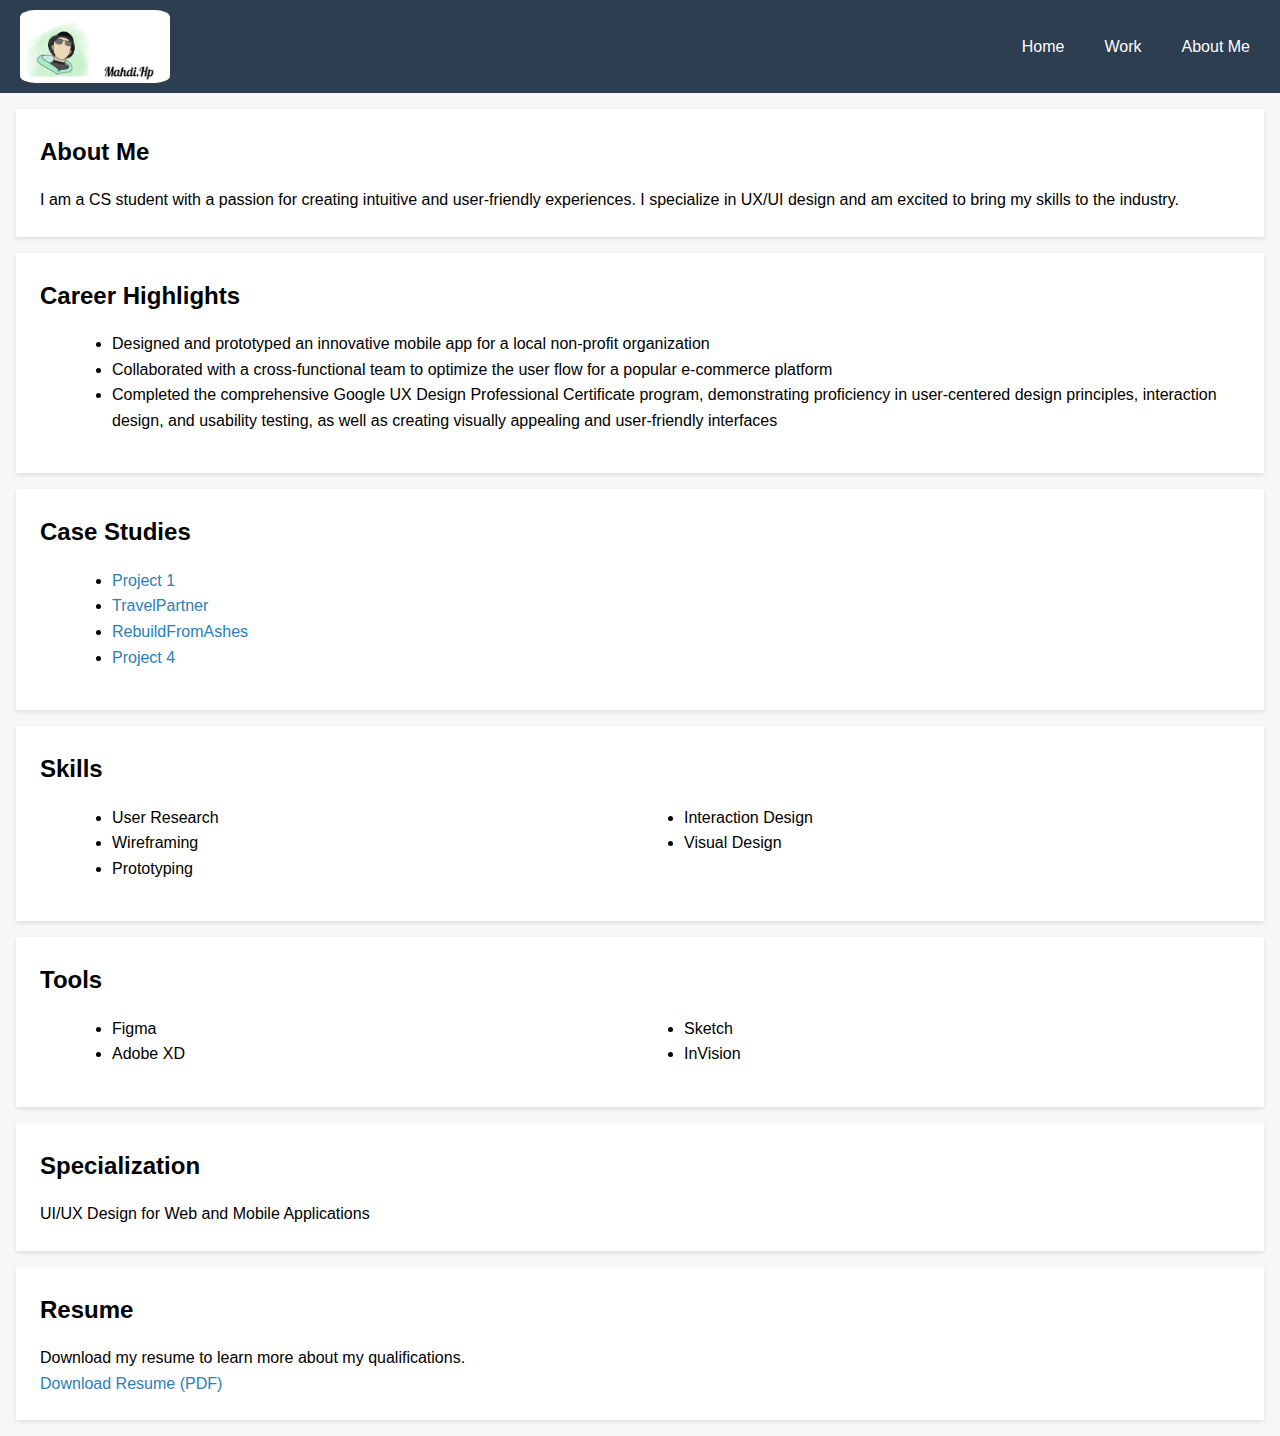
==== Blog.html @ a3c1210f "new home page" ====
<!DOCTYPE html>
<html>
  <head>
    <title>My UX/UI Portfolio</title>
    <link rel="stylesheet" type="text/css" href="Blog.css" />
  </head>
  <body>
    <header>
      <nav>
        <div class="logo">
          <img
            src="MHP.logo.png"
            alt="Logo"
            style="
              width: 150px;
              height: auto;
              float: left;
              margin-top: 10px;
              margin-right: 20px;
              margin-bottom: 10px;
              margin-left: 20px;
            "
          />
        </div>
        <ul>
          <li><a href="Home.html">Home</a></li>
          <li><a href="work.html">Work</a></li>
          <li><a href="#Blog.html">About Me</a></li>
        </ul>
      </nav>
    </header>

    <section class="about">
      <h3>About Me</h3>
      <p>
        I am a CS student with a passion for creating intuitive and
        user-friendly experiences. I specialize in UX/UI design and am excited
        to bring my skills to the industry.
      </p>
    </section>

    <section class="highlights">
      <h3>Career Highlights</h3>
      <ul>
        <li>
          Designed and prototyped an innovative mobile app for a local
          non-profit organization
        </li>
        <li>
          Collaborated with a cross-functional team to optimize the user flow
          for a popular e-commerce platform
        </li>
        <li>
          Completed the comprehensive Google UX Design Professional Certificate
          program, demonstrating proficiency in user-centered design principles,
          interaction design, and usability testing, as well as creating
          visually appealing and user-friendly interfaces
        </li>
      </ul>
    </section>

    <section class="projects">
      <h3>Case Studies</h3>
      <ul>
        <li><a href="Robot_Project/Robot.html">Project 1</a></li>
        <li><a href="Traveling.html">TravelPartner</a></li>
        <li><a href="work3.html">RebuildFromAshes</a></li>
        <li><a href="Construction/Construction.html">Project 4</a></li>
      </ul>
    </section>

    <section class="skills">
      <h3>Skills</h3>
      <ul>
        <li>User Research</li>
        <li>Wireframing</li>
        <li>Prototyping</li>
        <li>Interaction Design</li>
        <li>Visual Design</li>
      </ul>
    </section>

    <section class="tools">
      <h3>Tools</h3>
      <ul>
        <li>Figma</li>
        <li>Adobe XD</li>
        <li>Sketch</li>
        <li>InVision</li>
      </ul>
    </section>

    <section class="specialization">
      <h3>Specialization</h3>
      <p>UI/UX Design for Web and Mobile Applications</p>
    </section>

    <!-- Resume section -->
    <section class="resume">
      <h3>Resume</h3>
      <p>Download my resume to learn more about my qualifications.</p>
      <a href="UX_UI resume.pdf" download class="resume-link"
        >Download Resume (PDF)</a
      >
    </section>
  </body>
</html>
---- Blog.css ----
body {
    font-family: Arial, sans-serif;
    line-height: 1.6;
    margin: 0;
    padding: 0;
    background-color: #f7f7f7;
  }
  
  /* Blog page header styles */
  header {
    background-color: #2c3e50;
    color: #fff;
  }
  
  h1 {
    font-size: 2.5rem;
    margin: 0;
    padding: 1rem 0;
  }
  
  h2 {
    font-size: 1.2rem;
    margin: 0;
    padding-bottom: 1rem;
  }
  
  header nav {
    display: flex;
    justify-content: space-between;
    align-items: center;
    padding: 0;
  }
  
  header .logo img {
    width: 150px;
    height: auto;
    border-radius: 10%;
  
  }
  
  header nav ul {
    list-style-type: none;
    display: flex;
  }
  
  header nav ul li {
    margin-left: 10px;
    margin-right: 30px;
  }
  
  header nav ul li a {
    text-decoration: none;
    color: #fff;
  }
  
  /* General section styles for all pages */
  section {
    padding: 1.5rem;
    margin: 1rem;
    background-color: #fff;
    box-shadow: 0 2px 4px rgba(0, 0, 0, 0.1);
  }
  
  ul {
    list-style-type: disc;
    margin-left: 2rem;
  }
  
  a {
    color: #2980b9;
    text-decoration: none;
  }
  
  a:hover {
    text-decoration: underline;
  }
  
  h3 {
    margin-top: 0;
    margin-bottom: 1rem;
    font-size: 1.5rem;
  }
  
  p {
    margin: 0;
  }
  
  .skills ul,
  .tools ul {
    columns: 2;
  }
  
  @media (max-width: 768px) {
    section {
      margin: 0.5rem;
      border-radius: 8px;
    }
  }
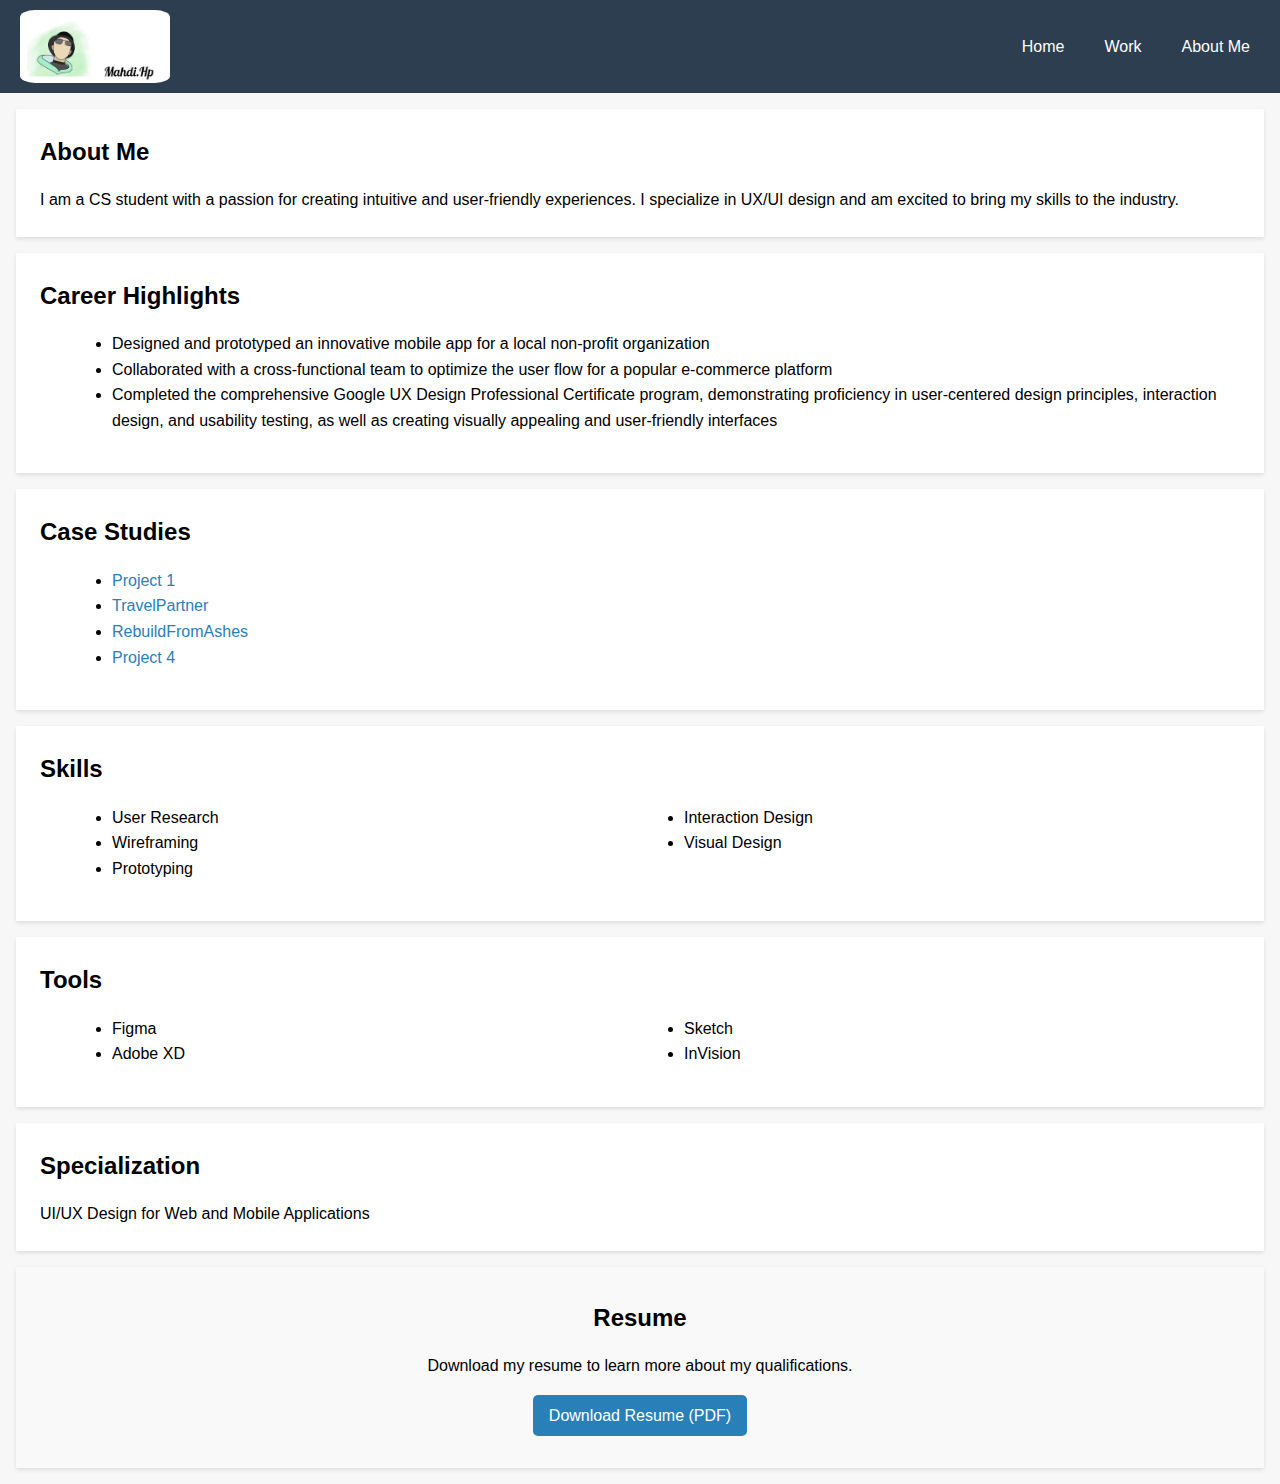
==== commit 64862d9f: "new font" ====
--- a/Blog.html
+++ b/Blog.html
@@ -24,7 +24,7 @@
         </div>
         <ul>
           <li><a href="Home.html">Home</a></li>
-          <li><a href="work.html">Work</a></li>
+          <li><a href="index.html">Work</a></li>
           <li><a href="#Blog.html">About Me</a></li>
         </ul>
       </nav>
--- a/Blog.css
+++ b/Blog.css
@@ -1,9 +1,9 @@
 body {
-    font-family: Arial, sans-serif;
-    line-height: 1.6;
-    margin: 0;
-    padding: 0;
-    background-color: #f7f7f7;
+  font-family: Helvetica, Arial, sans-serif; 
+  line-height: 1.6;
+  margin: 0;
+  padding: 0;
+  background-color: #f7f7f7;
   }
   
   /* Blog page header styles */
@@ -96,4 +96,34 @@
       border-radius: 8px;
     }
   }
-  +  
+  .resume {
+    text-align: center;
+    background-color: #f9f9f9;
+    padding: 2rem;
+  }
+  
+  .resume h3 {
+    margin-top: 0;
+    margin-bottom: 1rem;
+    font-size: 1.5rem;
+  }
+  
+  .resume p {
+    margin: 0;
+    font-size: 1rem;
+  }
+  
+  .resume-link {
+    display: inline-block;
+    margin-top: 1rem;
+    padding: 0.5rem 1rem;
+    background-color: #2980b9;
+    color: #fff;
+    text-decoration: none;
+    border-radius: 5px;
+  }
+  
+  .resume-link:hover {
+    background-color: #2471a3;
+  }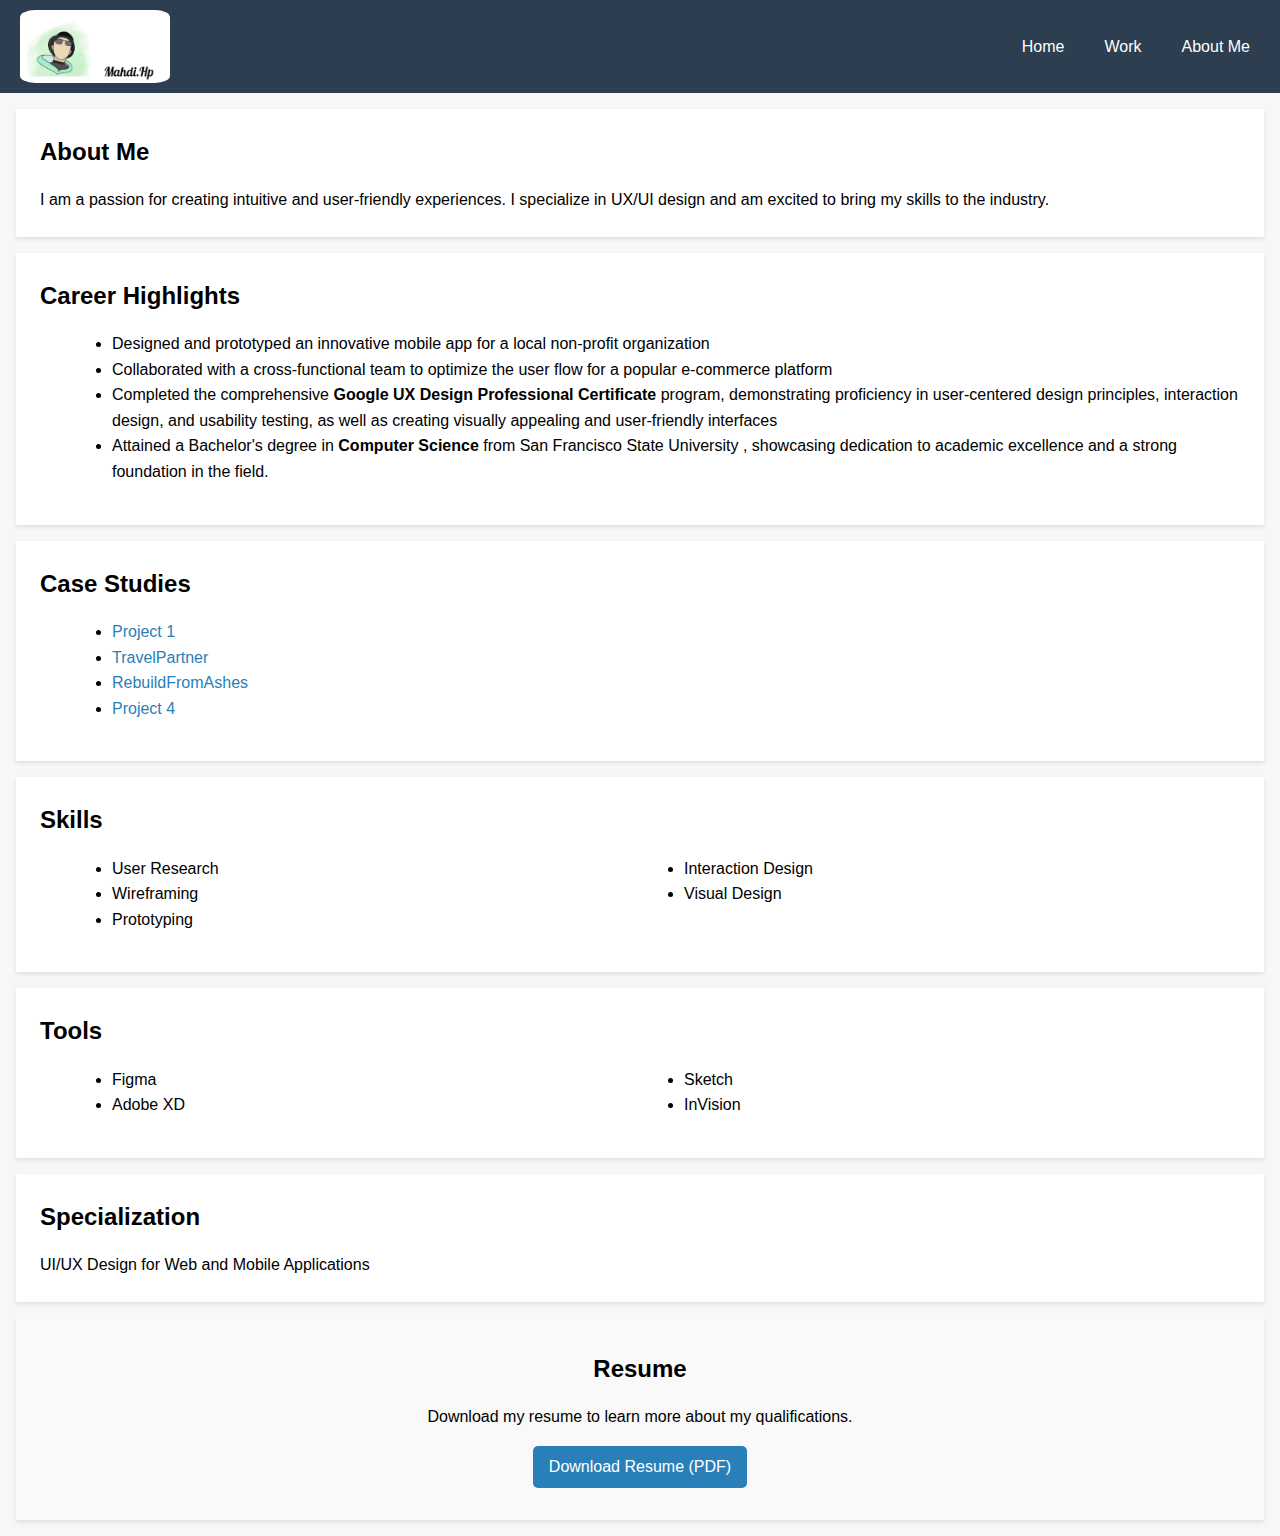
==== commit cc540099: "new home page" ====
--- a/Blog.html
+++ b/Blog.html
@@ -33,7 +33,7 @@
     <section class="about">
       <h3>About Me</h3>
       <p>
-        I am a CS student with a passion for creating intuitive and
+        I am a passion for creating intuitive and
         user-friendly experiences. I specialize in UX/UI design and am excited
         to bring my skills to the industry.
       </p>
@@ -51,10 +51,16 @@
           for a popular e-commerce platform
         </li>
         <li>
-          Completed the comprehensive Google UX Design Professional Certificate
+          Completed the comprehensive
+          <strong>Google UX Design Professional Certificate</strong>
           program, demonstrating proficiency in user-centered design principles,
           interaction design, and usability testing, as well as creating
           visually appealing and user-friendly interfaces
+        </li>
+        <li>
+          Attained a Bachelor's degree in <strong>Computer Science</strong> from
+          San Francisco State University , showcasing dedication to academic
+          excellence and a strong foundation in the field.
         </li>
       </ul>
     </section>
@@ -62,10 +68,10 @@
     <section class="projects">
       <h3>Case Studies</h3>
       <ul>
-        <li><a href="Robot_Project/Robot.html">Project 1</a></li>
+        <li><a href="Robot.html">Project 1</a></li>
         <li><a href="Traveling.html">TravelPartner</a></li>
         <li><a href="work3.html">RebuildFromAshes</a></li>
-        <li><a href="Construction/Construction.html">Project 4</a></li>
+        <li><a href="Construction.html">Project 4</a></li>
       </ul>
     </section>
 
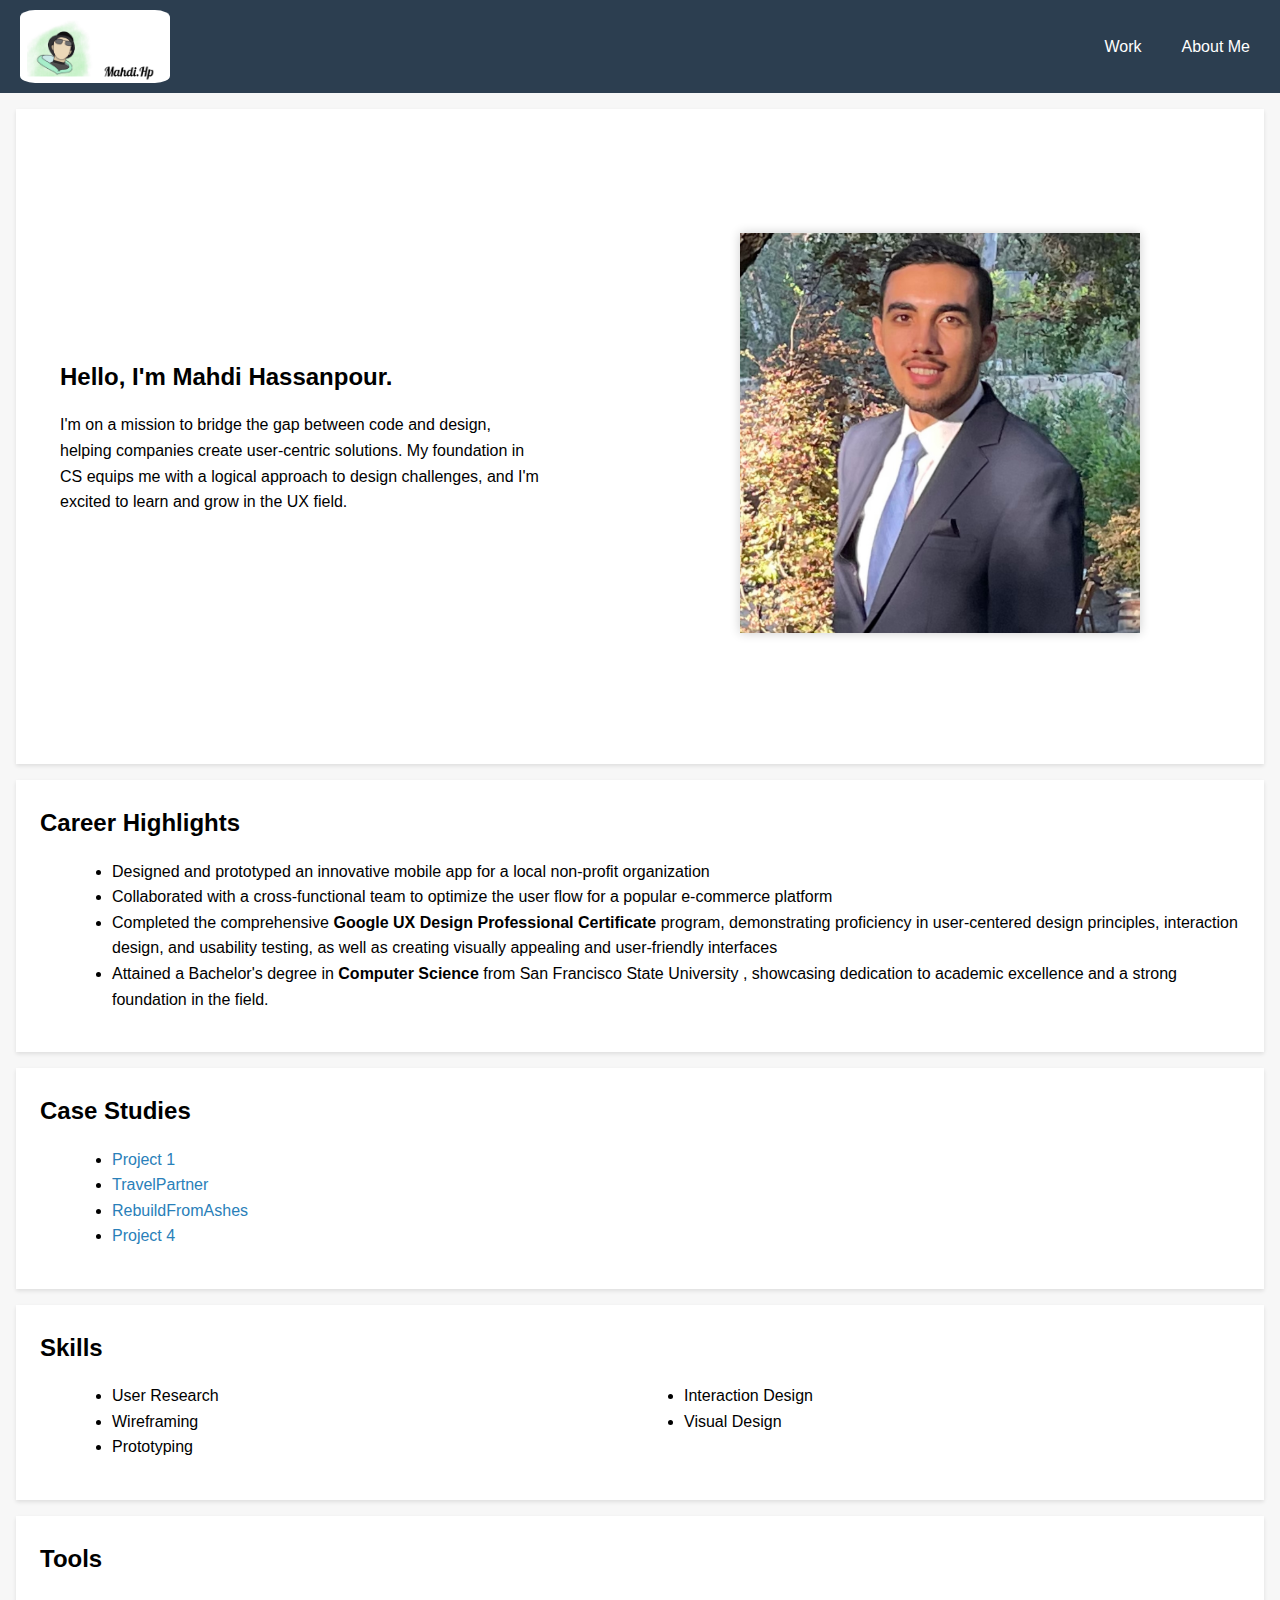
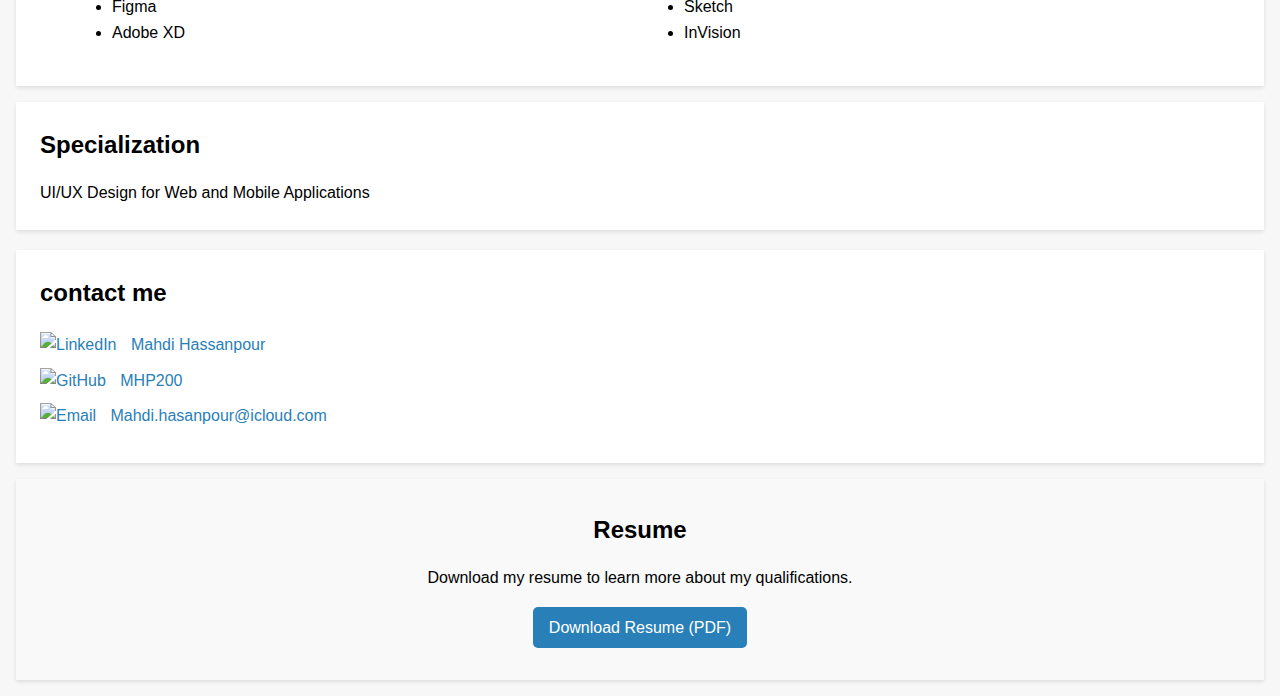
==== commit a7c9843e: "New Code" ====
--- a/Blog.html
+++ b/Blog.html
@@ -23,7 +23,6 @@
           />
         </div>
         <ul>
-          <li><a href="Home.html">Home</a></li>
           <li><a href="index.html">Work</a></li>
           <li><a href="#Blog.html">About Me</a></li>
         </ul>
@@ -31,12 +30,18 @@
     </header>
 
     <section class="about">
-      <h3>About Me</h3>
-      <p>
-        I am a passion for creating intuitive and
-        user-friendly experiences. I specialize in UX/UI design and am excited
-        to bring my skills to the industry.
-      </p>
+      <div class="about-content">
+        <h3>Hello, I'm Mahdi Hassanpour.</h3>
+        <p>
+          I'm on a mission to bridge the gap between code and design, helping
+          companies create user-centric solutions. My foundation in CS equips me
+          with a logical approach to design challenges, and I'm excited to learn
+          and grow in the UX field.
+        </p>
+      </div>
+      <div class="about-image">
+        <img src="Screenshot 2023-07-18 234459.png" alt="Profile Image" />
+      </div>
     </section>
 
     <section class="highlights">
@@ -101,6 +106,42 @@
       <p>UI/UX Design for Web and Mobile Applications</p>
     </section>
 
+    <!-- Contact me section -->
+
+    <section class="social-links">
+      <h3>contact me</h3>
+      <div class="social-links">
+        <a href="https://www.linkedin.com/in/mahdi-hasanpour/" target="_blank">
+          <img
+            src="https://e7.pngegg.com/pngimages/342/689/png-clipart-linkedin-logo-icon-others-blue-text-thumbnail.png"
+            alt="LinkedIn"
+            width="30"
+            height="30"
+          />
+          <span>Mahdi Hassanpour</span>
+        </a>
+
+        <a href="https://github.com/MHP200" target="_blank">
+          <img
+            src="https://github.githubassets.com/images/modules/logos_page/GitHub-Mark.png"
+            alt="GitHub"
+            width="30"
+            height="30"
+          />
+          <span>MHP200</span>
+        </a>
+        <a href="mailto:mahdi.hasanpour@icloud.com" class="email-link">
+          <img
+            src="https://cdn-icons-png.flaticon.com/512/7544/7544411.png"
+            alt="Email"
+            width="30"
+            height="30"
+          />
+          <span>Mahdi.hasanpour@icloud.com</span>
+        </a>
+      </div>
+    </section>
+
     <!-- Resume section -->
     <section class="resume">
       <h3>Resume</h3>
--- a/Blog.css
+++ b/Blog.css
@@ -52,6 +52,35 @@
     text-decoration: none;
     color: #fff;
   }
+  /* styling for the first box, introducing me  */
+  .about {
+    display: flex;
+    align-items: center;
+  }
+  
+  .about-content {
+    flex: 1;
+    padding: 20px;
+  }
+  
+  
+  
+  .about p {
+    margin-top: 10px;
+  }
+  
+  .about-image {
+    flex: 1;
+    text-align: right;
+    padding: 100px;
+  }
+  
+  .about-image img {
+    width: 400px; /* Set the width of the square image */
+    height: auto;
+    border-radius: 0%;
+    box-shadow: 0 0 10px rgba(0, 0, 0, 0.2);
+  }
   
   /* General section styles for all pages */
   section {
@@ -97,6 +126,24 @@
     }
   }
   
+/* Styling for social links */
+.social-links {
+  margin-top: 20px;
+}
+
+.social-links a {
+  display: block;
+  margin-bottom: 10px;
+  text-decoration: none;
+}
+
+.social-links img {
+  width: 30px;
+  height: 30px;
+  margin-right: 10px;
+}
+
+
   .resume {
     text-align: center;
     background-color: #f9f9f9;
@@ -126,4 +173,7 @@
   
   .resume-link:hover {
     background-color: #2471a3;
-  }+  }
+
+  
+  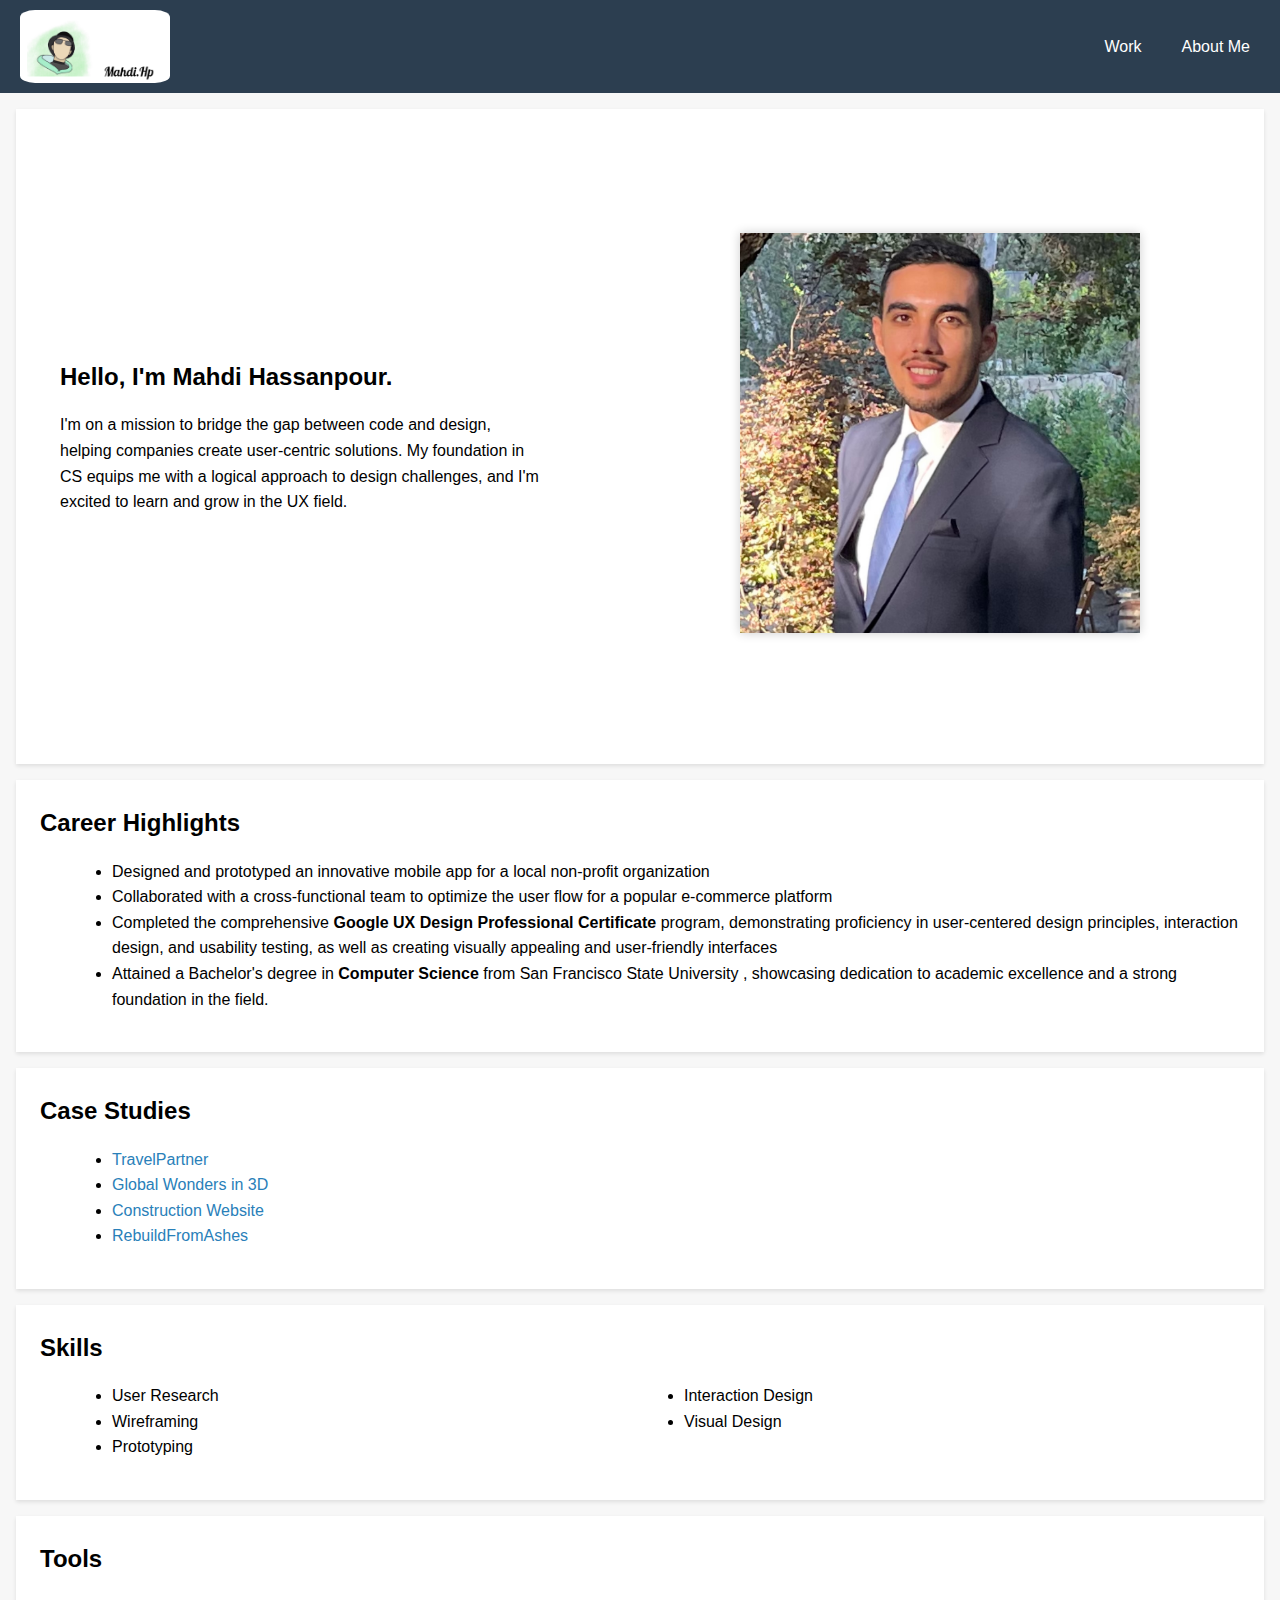
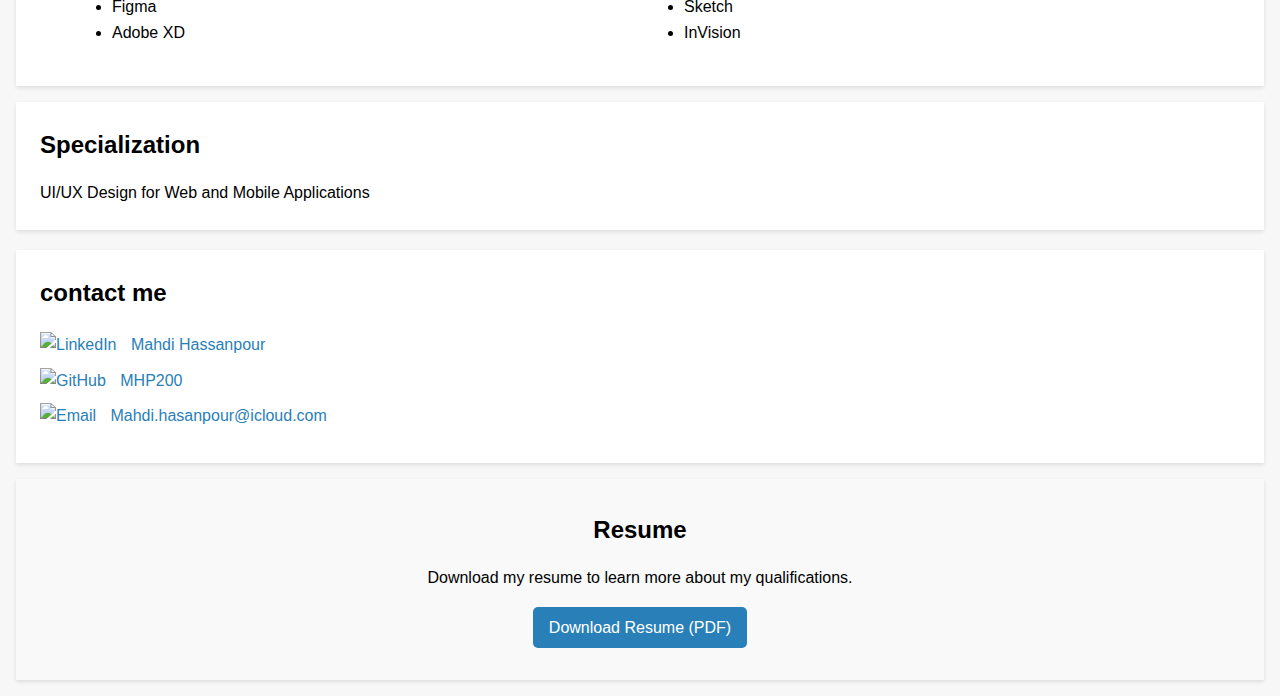
==== commit f7245f8a: "Done" ====
--- a/Blog.html
+++ b/Blog.html
@@ -40,7 +40,7 @@
         </p>
       </div>
       <div class="about-image">
-        <img src="Screenshot 2023-07-18 234459.png" alt="Profile Image" />
+        <img src="me/Screenshot 2023-07-18 234459.png" alt="Profile Image" />
       </div>
     </section>
 
@@ -73,10 +73,10 @@
     <section class="projects">
       <h3>Case Studies</h3>
       <ul>
-        <li><a href="Robot.html">Project 1</a></li>
         <li><a href="Traveling.html">TravelPartner</a></li>
+        <li><a href="Responsive_Wbsite.html">Global Wonders in 3D</a></li>
+        <li><a href="Construction.html">Construction Website</a></li>
         <li><a href="work3.html">RebuildFromAshes</a></li>
-        <li><a href="Construction.html">Project 4</a></li>
       </ul>
     </section>
 
